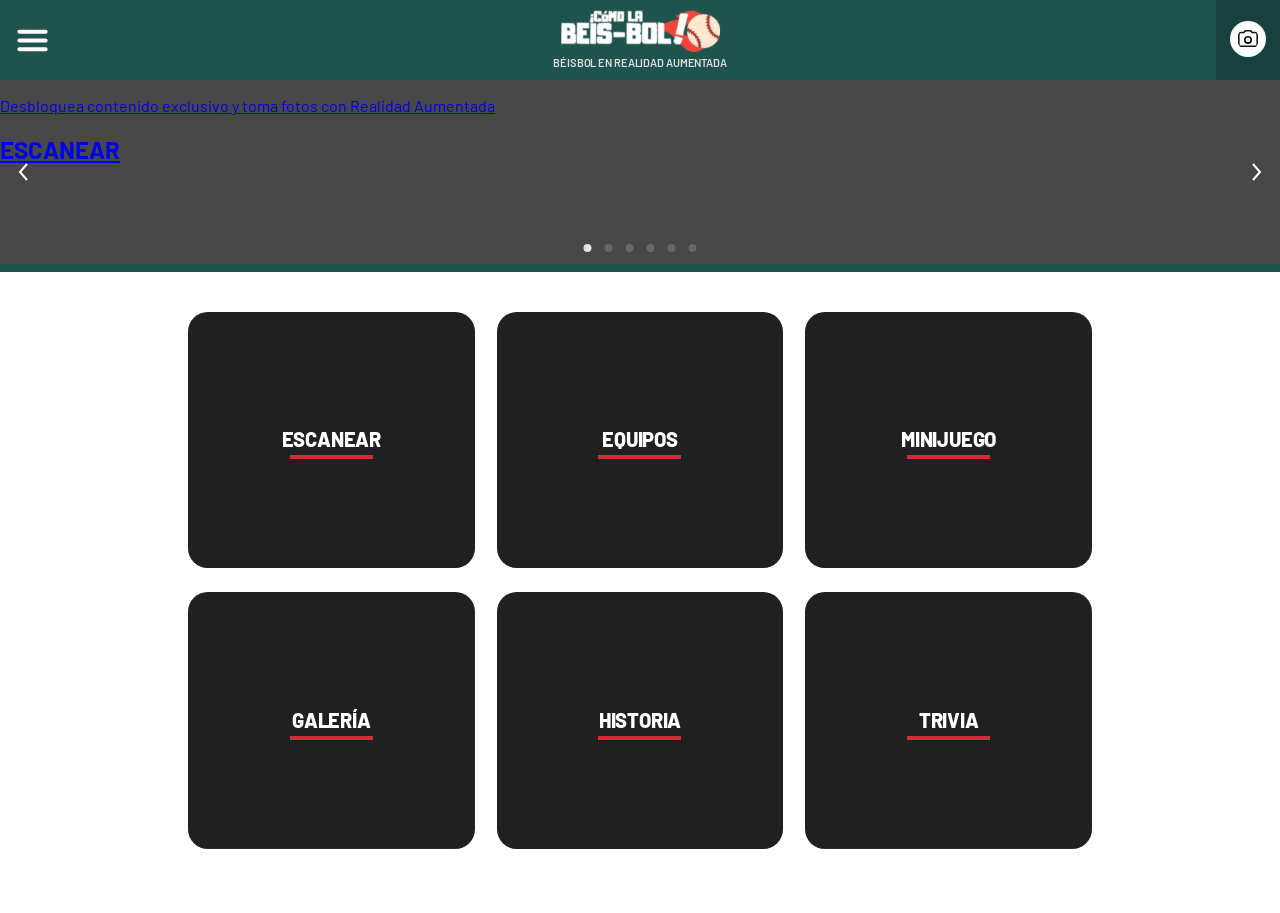
==== index.html @ 77921ce7 "Funcionalidad y texto del slider Added multiple slides to the image carousel with links and descript" ====
<!DOCTYPE html>
<html lang="es">
<head>
  <meta charset="UTF-8">
  <meta name="viewport" content="width=device-width, initial-scale=1.0">
  <title>Cómo la Béisbol</title>
  <link rel="stylesheet" href="css/style.css">
</head>
<body>
  <main class="page">
  <div id="header-container">
    <!-- El contenido del header se carga aquí mediante JavaScript asi creo que es mas facil de enteder, mas modular xd -->
  </div>
    <section class="slider" aria-label="Carrusel de imágenes">

      <!-- SLIDER --------------------------------------------------- -->

      <div class="slides">

    <!-- ESCANEAR -->
        <div class="slide">
          <a href="AR.html" class="slide-link">
            <p class="slide-descripcion">Desbloquea contenido exclusivo y toma fotos con Realidad Aumentada</p>
            <h2 class="slide-titulo">ESCANEAR</h2>
          </a>
        </div>
    <!-- EQUIPOS -->
        <div class="slide">
          <a href="equipos.html" class="slide-link">
            <p class="slide-descripcion">Conoce a la zona sur de la LMB</p>
            <h2 class="slide-titulo">EQUIPOS</h2>
          </a>
        </div>
    <!-- MINIJUEGO -->
        <div class="slide">
          <a href="minijuego.html" class="slide-link">
            <p class="slide-descripcion">Batea y consigue la máxima cantidad de puntos posible</p>
            <h2 class="slide-titulo">MINIJUEGO</h2>
          </a>
        </div>
    <!-- TRIVIA -->
        <div class="slide">
          <a href="trivia.html" class="slide-link">
            <p class="slide-descripcion">¿Cuánto sabes sobre la LMB?</p>
            <h2 class="slide-titulo">TRIVIA</h2>
          </a>
        </div>
    <!-- HISTORIA -->
        <div class="slide">
          <a href="historia.html" class="slide-link">
            <p class="slide-descripcion">Aprende sobre la trayectoria de la LMB</p>
            <h2 class="slide-titulo">HISTORIA</h2>
          </a>
        </div>
    <!-- GALERÍA -->
        <div class="slide">
          <a href="galeria.html" class="slide-link">
            <p class="slide-descripcion">Revive momentos inolvidables</p>
            <h2 class="slide-titulo">GALERÍA</h2>
          </a>
        </div>
    </div>
<!--  --------------------------------------------------- -->
      <button class="arrow previous" aria-label="Imagen anterior">
        <svg width="16" height="18" viewBox="0 0 16 18" fill="none">
          <path
            d="M11 17 4 9l7-8"
            stroke="white"
            stroke-width="2"
          />
        </svg>
      </button>

      <button class="arrow next" aria-label="Siguiente imagen">
        <svg width="16" height="18" viewBox="0 0 16 18" fill="none">
          <path
            d="m5 1 7 8-7 8"
            stroke="white"
            stroke-width="2"
          />
        </svg>
      </button>

      <div class="dots" aria-hidden="true">
        <i class="dot active"></i>
        <i class="dot"></i>
        <i class="dot"></i>
        <i class="dot"></i>
        <i class="dot"></i>
        <i class="dot"></i>
      </div>
    </section>

    <div class="divider"></div>

    <section class="sections" aria-label="Secciones">
      <a class="card-link" href="AR.html" aria-label="Abrir escáner de realidad aumentada">
        <article class="card scan">
          <span>ESCANEAR</span>
        </article>
      </a>
      
      <a class="card-link" href="equipos.html" aria-label="Abrir equipos">
        <article class="card teams">
          <span>EQUIPOS</span>
        </article>
      </a>  

      <a class="card-link" href="minijuego.html" aria-label="Abrir minijuego">
        <article class="card game">
          <span>MINIJUEGO</span>
        </article>
      </a>

      <a class="card-link" href="galeria.html" aria-label="Abrir galería">
        <article class="card gallery">
          <span>GALERÍA</span>
        </article>
      </a>

      <a class="card-link" href="historia.html" aria-label="Abrir historia">
        <article class="card history">
          <span>HISTORIA</span>
        </article>
      </a>

      <a class="card-link" href="trivia.html" aria-label="Abrir trivia">
        <article class="card trivia">
          <span>TRIVIA</span>
        </article>
      </a>
    </section>
  </main>
  <script src="js/javascript.js"></script>
</body>
</html>
---- css/style.css ----
@import url("https://fonts.googleapis.com/css2?family=Barlow:wght@600;800&family=Lobster&display=swap");

/* ============================================
   VARIABLES Y RESET
   ============================================ */

:root {
  --green: #1f534e;
  --red: #d32c3a;
}

* {
  box-sizing: border-box;
}

html,
body {
  margin: 0;
  min-height: 100%;
}

body {
  background: #fff;
  color: #fff;
  font-family: "Barlow", Arial, sans-serif;
}

button {
  font: inherit;
}

/* ============================================
   LAYOUT PRINCIPAL
   ============================================ */

.page {
  width: 100%;
  min-height: 100vh;
  overflow: hidden;
  background: #fff;
}

.header {
  height: 80px;
  position: relative;
  display: flex;
  align-items: center;
  justify-content: center;
  background: var(--green);
}

.brand {
  text-align: center;
}

.brand h1 {
  margin: 0;
  font: 400 clamp(27px, 7vw, 36px)/1.2 "Lobster", cursive;
  letter-spacing: -0.36px;
}

.brand p {
  margin: 0;
  color: #e1e1e1;
  font-size: 11px;
  font-weight: 600;
  line-height: 1.5;
  letter-spacing: -0.11px;
}

.icon {
  position: absolute;
  top: 0;
  height: 80px;
  width: 64px;
  padding: 0;
  border: 0;
  background: transparent;
  display: grid;
  place-items: center;
  cursor: pointer;
}

.menu {
  left: 0;
}

.camera {
  right: 0;
  background: #16413d;
}

.camera svg {
  width: 36px;
  height: 36px;
  padding: 7px;
  border-radius: 50%;
  background: #fff;
}

/* ============================================
   SLIDER
   ============================================ */

.slider {
  position: relative;
  height: 184px;
  overflow: hidden;
  background: #777;
}

.slides {
  display: flex;
  height: 100%;
  width: 100%;
  overflow-x: auto;
  scroll-snap-type: x mandatory;
  scrollbar-width: none;
}

.slides::-webkit-scrollbar {
  display: none;
}

.slide {
  flex: 0 0 100%;
  height: 100%;
  scroll-snap-align: start;
  background-position: center;
  background-size: cover;
  background-repeat: no-repeat;
  
}

.slide:nth-child(1) {
  background-image: 
  linear-gradient(rgba(0, 0, 0, 0.4), rgba(0, 0, 0, 0.4)),
  url("../assets/Slider1.png");
}

.slide:nth-child(2) {
  background-image: url("../assets/Slider2.jpg");
}

.slide:nth-child(3) {
  background-image: url("../assets/Slider3.jpg");
}

.slide:nth-child(4) {
  background-image: url("../assets/Sllider4.jpg");
}

.slide:nth-child(5) {
  background-image: url("../assets/Slider5.jpg");
}

.slide:nth-child(6) {
  background-image: url("../assets/Sllider6.jpg");
}

.arrow {
  position: absolute;
  top: 0;
  bottom: 0;
  width: 48px;
  padding: 0;
  border: 0;
  background: transparent;
  display: grid;
  place-items: center;
  cursor: pointer;
}

.previous {
  left: 0;
}

.next {
  right: 0;
}

.dots {
  position: absolute;
  bottom: 12px;
  left: 50%;
  transform: translateX(-50%);
  display: flex;
  gap: 13px;
}

.dot {
  width: 8px;
  height: 8px;
  padding: 0;
  border: 0;
  border-radius: 50%;
  background: #e5e5e533;
}

.dot.active {
  background: #e5e5e5;
}

/* ============================================
   DIVISOR
   ============================================ */

.divider {
  height: 8px;
  background: var(--green);
}

/* ============================================
   SECCIONES Y TARJETAS
   ============================================ */

.sections {
  width: 100%;
  max-width: 960px;
  margin: 0 auto;
  padding: 24px 28px 48px;
  display: grid;
  grid-template-columns: repeat(2, minmax(0, 1fr));
  gap: 24px 22px;
}

.card {
  position: relative;
  aspect-ratio: 152 / 136;
  border-radius: 20px;
  overflow: hidden;
  display: grid;
  place-items: center;
  background: #777 center / cover;
}

.card-link {
  color: inherit;
  text-decoration: none;
}

.scan {
  background-image: 
  linear-gradient(rgba(0, 0, 0, 0.60), rgba(0, 0, 0, 0.60)),
  url("../assets/Escanear.png");
}

.teams {
  background-image: 
  linear-gradient(rgba(0, 0, 0, 0.60), rgba(0, 0, 0, 0.60)),
  url("../assets/Equipos.jpg");}

.game {
  background-image:
  linear-gradient(rgba(0, 0, 0, 0.60), rgba(0, 0, 0, 0.60)),
  url("../assets/Minijuego.jpg");}

.trivia {
  background-image: 
  linear-gradient(rgba(0, 0, 0, 0.60), rgba(0, 0, 0, 0.60)),
  url("../assets/Trivia.png");}

.history {
  background-image:
  linear-gradient(rgba(0, 0, 0, 0.60), rgba(0, 0, 0, 0.60)),
  url("../assets/Historia.png");  
}


.gallery {
  background-image: 
  linear-gradient(rgba(0, 0, 0, 0.60), rgba(0, 0, 0, 0.60)),
  url("../assets/Galeria.jpg");;
}

.card::before {
  content: "";
  position: absolute;
  inset: 0;
  background: #0005;
}

.card::after {
  content: "";
  position: absolute;
  top: calc(50% + 15px);
  width: 83px;
  height: 4px;
  background: var(--red);
}

.card span {
  position: relative;
  z-index: 1;
  margin-top: -2px;
  font-size: 20px;
  font-weight: 800;
  line-height: 1.5;
  letter-spacing: -0.2px;
}

/* ============================================
   RESPONSIVE
   ============================================ */

@media (min-width: 640px) {
  .sections {
    grid-template-columns: repeat(3, minmax(0, 1fr));
  }
 
}

@media (min-width: 1024px) {
  .sections {
    padding: 40px 28px 64px;
  }
}



.model-viewer-container { 
  display: flex;
  flex-direction: row;
  gap: 20px;
  justify-content: center;
  align-items: center;
  flex-wrap: wrap;
  width: 100%;
  padding: 24px;
}

.model-viewer-container .model-viewer {
  flex: 1 1 360px;
  width: min(100%, 500px);
  height: 600px;
}

.model-viewer-container .model-viewer[hidden] {
  display: none;
}

.collection-tabs {
  display: flex;
  justify-content: center;
  gap: 12px;
  border-bottom: 1px solid #d5d5d5;
}

.collection-tab {
  padding: 12px 20px;
  border: 0;
  border-bottom: 3px solid transparent;
  background: transparent;
  color: #444;
  font: 600 16px Arial, sans-serif;
  cursor: pointer;
}

.collection-tab[aria-selected="true"] {
  border-bottom-color: var(--green);
  color: var(--green);
}

.collection-tab:focus-visible {
  outline: 2px solid var(--green);
  outline-offset: 2px;
}

.collection-panel[hidden] {
  display: none;
}

.collection-empty {
  padding: 32px 16px;
  color: #555;
  text-align: center;
}

.contenedor-general {
  width: calc(100% - 32px);
  max-width: 1200px;
  margin: 0 auto;
  padding: 24px 16px 40px; 
  border-radius: 10px;
  box-shadow: 0 6px 16px rgba(31, 83, 78, 0.25);
}

.titulo-interior, .titulo-Final {
  color: #C00000;
  font-size: 30px;
  font-family: "Barlow", Arial, sans-serif;
  font-weight: bold;
  text-align: center;
  padding:20px;
}
.Titulo-de-pregunta{
  color: #C00000;
  font-size: 20px;
  font-family: "Barlow", Arial, sans-serif;
  font-weight: bold;
}
.Posibles-Respuestas{
  display: grid;
  gap: 10px;
}
.Respuesta{
  border: none;
  background-color: #d32c3a;
  color: white;
  border-radius: 5px;
  cursor: pointer;
  transition-duration: 0.4s;
  padding:15px;
}
.Respuesta:hover{
  background-color:#840000;
}
.Siguiente{
  border: none;
  background-color: #1f534e;
  color: white;
  border-radius: 8px;
  cursor: pointer;
  transition-duration: 0.4s;
  padding: 12px 25px;
}
.Siguiente:hover{
  background-color:#102a27;
}
.Menu1{
  border: none;
  background-color: #ebebeb;
  color: black;
  border-radius: 8px;
  cursor: pointer;
  transition-duration: 0.4s;
  padding: 12px 25px;
}
.Menu1:hover{
  background-color:#040505;
  color: white;
}

.Modal {
  background-color: #0000009f;
  opacity: 0;
  position: fixed;  
  top: 0;
  left: 0;
  right: 0;
  bottom: 0;
  transition: opacity 0.3s ease;
  z-index: -1;
  display: flex;
  justify-content: center;
  align-items: center;
}

.Modal-inner {
  position: relative;
}

.Close {
  position: absolute;
  top: 0;
  right: 0;
  font-size: 28px;
  cursor: pointer;
}

.Modal.Open{
  Opacity: 1;
  z-index: 999;
}

/* ===== Marcador de la trivia ===== */
.InfoTest {
  color: #040505;
  display: grid;
  grid-template-columns: repeat(3, 1fr);
  gap: 8px;
  margin-top: 10px;
  margin-bottom: 30px;
  font-weight: bold;
}
.InfoTest .titulo-interior {
  grid-column: 1 / -1;     /* el título ocupa toda la fila de arriba */
}

.question-count,
.timer,
.score {
  padding: 10px 4px 12px;
  border-radius: 12px;
  border-bottom: 4px solid var(--red);
  background: linear-gradient(180deg, #2a6d66 0%, var(--green) 100%);
  box-shadow: 0 4px 10px rgba(31, 83, 78, 0.35);
  color: #fff;
  text-align: center;
}

.InfoTest small {
  display: block;
  margin-bottom: 2px;
  font-size: 0.7rem;
  letter-spacing: 1.5px;
  text-transform: uppercase;
  color: #cfe3e0;
}

.InfoTest .valor {
  display: block;
  font-size: clamp(1.2rem, 6vw, 1.7rem);
  font-weight: 800;
  line-height: 1.1;
  color: #ffd54a;
  font-variant-numeric: tabular-nums;
  text-shadow: 0 0 8px rgba(255, 213, 74, 0.45);
}    

.enviar{
  border: none;
  background-color: #ebebeb;
  color: black;
  border-radius: 8px;
  cursor: pointer;
  transition-duration: 0.4s;
  box-shadow: 0 3px 6px rgba(0,0,0,0.15); 
  padding: 12px 25px;
}
.enviar:hover{
  background-color:#040505;
  color: white;
}

.Victoria{
  color:#040505;
  text-align: center;
}


.Empezar{
  text-align: center;
  border: none;
  background-color: #1f534e;
  color: white;
  border-radius: 8px;
  cursor: pointer;
  transition-duration: 0.4s;
  padding: 12px 25px;
  display: block;
  margin: 0 auto;
}
.Empezar:hover{
  background-color:#102a27;
}
.hide{
  display: none;
}

.Correcta{
  background-color: #6af145;
  color: black;
  padding: 5px;
  border-radius: 15px;
  transition-duration: 0.4s;
}

/* ============================================
   EQUIPOS
   ============================================ */

.selector-equipos {
  --verde-claro: #4a9764;
  position: relative;
  padding: 20px 0 18px;
  text-align: center;
  color: #fff;
  background: linear-gradient(180deg, #55a672 0%, var(--verde-claro) 100%);
  border-radius: 16px;
  box-shadow: 0 6px 16px rgba(31, 83, 78, 0.25);
}

.selector-nombre {
  margin: 0 0 12px;
  padding: 0 56px;      
  font-size: clamp(1.15rem, 5vw, 1.6rem);
  font-weight: 800;
  letter-spacing: 0.3px;
  text-transform: uppercase;
  text-shadow: 0 2px 4px rgba(0, 0, 0, 0.25);
}

.selector-carrusel {
  display: flex;
  align-items: center;
  justify-content: space-between;
  padding: 0 10px;
}

.selector-logos {
  flex: 1;
  display: flex;
  align-items: center;
  justify-content: space-around;
  min-height: 130px;
  touch-action: pan-y;
}

.logo-central {
  width: 45%;
  max-width: 180px;
  height: auto;
  filter: drop-shadow(0 6px 8px rgba(0, 0, 0, 0.35));
}

.logo-lateral {
  width: 18%;
  max-width: 72px;
  height: auto;
  cursor: pointer;
  opacity: 0.75;
  filter: drop-shadow(0 3px 4px rgba(0, 0, 0, 0.3));
  transition: opacity 0.25s, transform 0.25s;
}
.logo-lateral:hover {
  opacity: 1;
  transform: scale(1.1);
}

.selector-flecha {
  flex: 0 0 auto;
  width: 40px;
  height: 40px;
  padding: 0;
  border: 0;
  border-radius: 50%;
  background: rgba(255, 255, 255, 0.18);
  color: #fff;
  font-size: 1.1rem;
  cursor: pointer;
  transition: background 0.25s, transform 0.25s;
}
.selector-flecha:hover {
  background: rgba(255, 255, 255, 0.35);
  transform: scale(1.08);
}

.selector-puntos {
  display: flex;
  justify-content: center;
  gap: 10px;
  margin-top: 14px;
}
.selector-puntos span {
  width: 10px;
  height: 10px;
  border-radius: 999px;
  background: rgba(255, 255, 255, 0.4);
  cursor: pointer;
  transition: width 0.3s, background 0.3s;
}
.selector-puntos span.activo {
  width: 26px;
  background: #fff;
}

/* (texto oscuro porque el fondo del proyecto ya es blanco) */
.equipo-info {
  max-width: 760px;
  margin: 24px auto 0;
  padding: 24px 22px 32px;
  color: #040505;
  line-height: 1.7;
  background: #fff;
  border-radius: 16px;
  box-shadow: 0 4px 14px rgba(0, 0, 0, 0.08);
}

.equipo-info > * {
  animation: aparecer 0.4s ease both;   
}
@keyframes aparecer {
  from { opacity: 0; transform: translateY(8px); }
  to   { opacity: 1; transform: none; }
}

.equipo-info h4 {
  margin: 0 0 18px;
  font-family: "Lobster", cursive;
  font-size: 2.4rem;
  font-weight: 800;
  color: #C00000;
}

.equipo-info h4::after {
  content: "";
  display: block;
  width: 83px;
  height: 4px;
  margin-top: 8px;
  background: var(--red);
}

.equipo-info h5 {
  margin: 26px 0 8px;
  padding-left: 10px;
  border-left: 4px solid var(--green);
  font-size: 1.3rem;
  font-weight: 800;
  text-transform: uppercase;
  color: var(--green);
}

.equipo-info h6 {
  margin: 26px 0 8px;
  padding-left: 10px;
  font-size: 1.1rem;
  font-weight: 600;
}

.equipo-info p {
  margin: 0 0 14px;
  font-size: 1rem;
}

.equipo-foto {
  margin: 20px 0 24px;      /* quita el margen por defecto de <figure> */
}
.equipo-foto img {
  display: block;
  width: 100%;
  height: auto;
  border-radius: 12px;
  box-shadow: 0 4px 10px rgba(0, 0, 0, 0.15);
}
.equipo-foto figcaption {
  margin-top: 8px;
  font-size: 0.85rem;
  font-style: italic;
  text-align: center;
  color: #555;
}


/* ===== Pantalla de resultados ===== */
.Victoria {
  --estado: var(--green);
  display: flex;
  flex-direction: column;
  align-items: center;
  gap: 12px;
  max-width: 420px;
  margin: 10px auto 0;
  padding: 24px 20px 28px;
  color: #040505;
  text-align: center;
  background: #fff;
  border-radius: 20px;
  border-top: 8px solid var(--estado);
  box-shadow: 0 8px 22px rgba(0, 0, 0, 0.14);
  animation: pop-in 0.5s ease both;      /* aparece con un pequeño "pop" */
}

/* Ícono grande sobre el título */
.Victoria::before {
  content: "⚾";
  font-size: 3.2rem;
  line-height: 1;
  animation: rebote 0.9s ease 0.3s both;
}

/* Estados que asigna el JS */
.estado-ganaste { --estado: #2e9e5b; }
.estado-ganaste::before { content: "🏆"; }
.estado-tiempo  { --estado: #C00000; }
.estado-tiempo::before  { content: "⏱️"; }
.estado-intento { --estado: #e08a00; }


/* Niveles de la pantalla final */
.nivel-oro    { --estado: #c9971c; }
.nivel-oro::before    { content: "🏆"; }

.nivel-plata  { --estado: #7d8a99; }
.nivel-plata::before  { content: "🥈"; }

.nivel-bronce { --estado: #b5651d; }
.nivel-bronce::before { content: "🥉"; }

.nivel-triste { --estado: #6b7a99; }
.nivel-triste::before { content: "😢"; }

.Victoria .titulo-Final {
  margin: 0;
  padding: 0;
  font-family: "Lobster", cursive;
  font-size: 2rem;
  font-weight: 400;
  color: var(--estado);
}

.resultado-puntos {
  display: flex;
  flex-direction: column;
  align-items: center;
}
.resultado-etiqueta {
  font-size: 0.8rem;
  letter-spacing: 1.5px;
  text-transform: uppercase;
  color: #555;
}
.resultado-numero {
  font-size: 3.4rem;
  font-weight: 800;
  line-height: 1.1;
  color: var(--estado);
}
.resultado-numero small {
  font-size: 1.2rem;
  font-weight: 600;
  color: #888;
}
.resultado-tiempo {
  margin: 0;
  color: #555;
}

.resultado-mensaje {
  margin: -4px 0 0;
  font-size: 1.3rem;
  font-weight: 800;
  text-transform: uppercase;
  letter-spacing: 1px;
  color: var(--estado);   /* cambia de color con el nivel, igual que el ícono */
}
.resultado-mensaje:empty {
  display: none;          /* si no hay mensaje, no ocupa espacio */
}

#resumen-total {
  margin: 4px 0 8px;
  padding: 8px 16px;
  font-size: 0.9rem;
  background: #eef4f3;
  border-radius: 999px;
}

.Victoria .Siguiente,
.Victoria .Menu1 {
  width: 100%;
  max-width: 260px;
  font-weight: 800;
}

@keyframes pop-in {
  0%   { opacity: 0; transform: scale(0.85); }
  60%  { transform: scale(1.04); }
  100% { opacity: 1; transform: none; }
}
@keyframes rebote {
  0%, 100% { transform: translateY(0); }
  40%      { transform: translateY(-12px); }
  70%      { transform: translateY(0); }
  85%      { transform: translateY(-5px); }
}

.video-container{
  display: flex;
  flex-wrap: wrap;
  gap: 15px;
  justify-content: center;
  padding: 10px;
}

.video{
  height: 250px;
  width: 350px;
  border: 5px solid #C00000;
  border-radius: 5px;
  box-shadow: 0 5px 15px rgba(0,0,0,.7); 
  cursor: pointer;
  overflow: hidden;
}

.video video{
  height: 100%;
  width: 100%;
  object-fit: cover;
  transition: .2s linear;
}

.video:hover video{
  transform: scale(1.1);
}

.Popup-video{
  position: fixed;
  top:0; left:0;
  z-index: 100;
  background: rgba(0, 0, 0, 0.8);
  height: 100%;
  width: 100%;
  display: none;
}

.Popup-video video{
  position: absolute;
  top:50%; left:50%;
  transform: translate(-50%, -50%);
  width: 750px;
  border-radius: 5px;
  border: 3px solid #55a672;
  object-fit: cover;
}

.Popup-video span{
  position: absolute;
  top:5px; right:20px;
  font-size: 50px;
  color:#f9fefe;
  font-weight: bolder;
  z-index: 100;
  cursor: pointer;
}

@media(max-width: 765px){
  .Popup-video video{
    width:95%;
  }
}

/* ===== Pantalla de bienvenida de la trivia ===== */
.Bienvenido {
  display: flex;
  flex-direction: column;
  align-items: center;
  gap: 12px;
  margin: 0 0 28px;
  padding: 24px 20px 28px;
  color: #fff;
  text-align: center;
  background: repeating-linear-gradient(90deg, #2a6d66 0 40px, var(--green) 40px 80px);
  border-radius: 16px;
  border-bottom: 6px solid var(--red);
  box-shadow: 0 6px 16px rgba(31, 83, 78, 0.3);
}

/* Pelota que rebota */
.Bienvenido::before {
  content: "⚾";
  font-size: 2.8rem;
  line-height: 1;
  animation: rebote 1.8s ease infinite;
}

.bienvenida-titulo {
  font-family: "Lobster", cursive;
  font-size: clamp(1.8rem, 7vw, 2.8rem);
  font-weight: 400;
  line-height: 1.15;
  text-shadow: 0 3px 6px rgba(0, 0, 0, 0.3);
}

.bienvenida-reglas {
  display: grid;
  grid-template-columns: repeat(3, 1fr);
  gap: 10px;
  width: 100%;
  max-width: 420px;
  margin-top: 6px;
}

.regla {
  display: flex;
  flex-direction: column;
  align-items: center;
  justify-content: center;
  padding: 10px 6px 12px;
  font-size: 0.7rem;
  font-weight: 600;
  letter-spacing: 1px;
  line-height: 1.2;
  text-transform: uppercase;
  color: #cfe3e0;
  background: rgba(0, 0, 0, 0.25);
  border-bottom: 3px solid var(--red);
  border-radius: 12px;
}

.regla b {
  font-size: clamp(1.6rem, 8vw, 2.2rem);
  font-weight: 800;
  line-height: 1.1;
  color: #ffd54a;
  text-shadow: 0 0 8px rgba(255, 213, 74, 0.45);
}

/* Botón Empezar */
.Empezar {
  padding: 16px 48px;
  font-size: 1.2rem;
  font-weight: 800;
  background-color: var(--red);
  border-radius: 999px;
  box-shadow: 0 6px 0 #8f1d28;          /* relieve */
  animation: pulso 2s ease-in-out infinite;
  transition: background-color 0.25s, box-shadow 0.15s, transform 0.15s;
}
.Empezar:hover {
  background-color: #e23a49;
  animation: none;
}
.Empezar:active {
  transform: translateY(4px);
  box-shadow: 0 2px 0 #8f1d28;
}

@keyframes pulso {
  0%, 100% { transform: scale(1); }
  50%      { transform: scale(1.05); }
}

/* ============================================
   TRIVIA: FONDO TEMÁTICO
   ============================================ */

.page.page-trivia {
  padding-bottom: 32px;
  background:
    /* franjas de césped recién cortado */
    repeating-linear-gradient(
      90deg,
      rgba(255, 255, 255, 0.07) 0 48px,
      rgba(255, 255, 255, 0) 48px 96px
    ),
    /* degradado del campo: más oscuro arriba, más claro abajo */
    linear-gradient(180deg, #1f534e 0%, #2f7a5f 45%, #4a9764 100%);
}

/* La tarjeta blanca donde vive la trivia */
.page-trivia .contenedor-general {
  margin-top: 16px;
  background: #fff;
  box-shadow: 0 10px 24px rgba(0, 0, 0, 0.25);
}

.page-trivia .Victoria {
  box-shadow: none;
}

.brand-logo {
  display: block;
  height: 46px !important;
  width: auto !important;
  max-width: 100%;
  margin: 0 auto;
}


/* SLIDER DE LA GALERÍA */
.video-slider {
    display: flex;
    justify-content: center;
    align-items: flex-start;
    gap: 20px;
    width: 100%;
    margin: 30px auto;
}
.slider-contenido {
    width: 80%;
    max-width: 900px;
    min-width: 0;
    text-align: center;
}
.slider-contenido video {
    width: 100%;
    aspect-ratio: 16 / 9;
    object-fit: contain;
    background-color: black;
    border-radius: 12px;
}
.video-slider button {
    background-color: #222;
    color: white;
    border: none;
    border-radius: 50%;
    width: 45px;
    height: 45px;
    flex-shrink: 0;
    cursor: pointer;
    font-size: 24px;
}
.video-slider button:hover {
    background-color: #555;
}
#titulo-video {
    margin-top: 15px;
}
#contador-video {
    color: #888;
}
@media (max-width: 600px) {
    .video-slider {
        gap: 5px;
    }
    .slider-contenido {
        width: 100%;
    }
    .video-slider button {
        width: 32px;
        height: 32px;
        font-size: 18px;
    }
}

/* CUADRO DE INFORMACIÓN DEL VIDEO */

.video-info {
    background-color: #4a9764;
    padding: 20px 25px;
    border-radius: 10px;
    margin-top: 15px;
    text-align: left;
    width: 100%;
    box-sizing: border-box;
}

/* Título del video */
.video-info #titulo-video {
    color: #fff;
    font-size: 20px;
    font-weight: 600;
    line-height: 1.5;
    margin: 0 0 10px 0;
}

/* Contador de videos */
.video-info #contador-video {
    color: #d5f1dd;
    font-size: 14px;
    font-weight: 500;
    margin: 0;
}


/* CONTENEDOR DE VIDEO */

.video-marco {
    position: relative;
    width: 100%;
    aspect-ratio: 16 / 9;
    overflow: hidden;
    border-radius: 12px;
    background: black;
    isolation: isolate;
}

.video-marco video {
    display: block;
    width: 100%;
    height: 100%;
    aspect-ratio: auto;
    object-fit: contain;
    border-radius: 0;
    transition: filter 0.25s ease;
}

/* CAPAS VISUALES */

.video-marco::before,
.video-marco::after {
    content: "";
    position: absolute;
    inset: 0;
    pointer-events: none;
    opacity: 0;
}

/* 1. PASTEL */

.video-marco[data-filtro="pastel"] video {
    filter: saturate(60%) brightness(120%) contrast(80%);
}

/* 2. DESENFOQUE GAUSSIANO */

.video-marco[data-filtro="gaussiano"] video {
    filter: blur(5px);
    transform: scale(1.035);
}

/* 3. CYBERPUNK */

.video-marco[data-filtro="cyberpunk"] video {
    filter: saturate(190%) contrast(125%) hue-rotate(280deg);
}

.video-marco[data-filtro="cyberpunk"]::before {
    background: linear-gradient(
        125deg,
        rgba(0, 255, 255, 0.45),
        transparent 45%,
        rgba(255, 0, 180, 0.55)
    );
    mix-blend-mode: screen;
    opacity: 0.45;
}

/* 4. VHS ANALÓGICO */

.video-marco[data-filtro="vhs"] video {
    filter: saturate(75%) contrast(115%) hue-rotate(-8deg);
    animation: vibracion-vhs 4s steps(1, end) infinite;
}

.video-marco[data-filtro="vhs"]::after {
    background: repeating-linear-gradient(
        to bottom,
        transparent 0px,
        rgba(0, 0, 0, 0.35) 2px,
        transparent 4px
    );
    opacity: 0.55;
}

.video-marco[data-filtro="vhs"]::before {
    background: linear-gradient(
        90deg,
        rgba(255, 0, 80, 0.12),
        transparent 50%,
        rgba(0, 255, 255, 0.12)
    );
    opacity: 1;
    mix-blend-mode: screen;
}

@keyframes vibracion-vhs {
    0%, 95%, 100% {
        transform: translateX(0);
    }
    96% {
        transform: translateX(3px);
    }
    97% {
        transform: translateX(-3px);
    }
    98% {
        transform: translateX(2px);
    }
}



/* BOTONES DE FILTROS */

.filtros-galeria {
    display: flex;
    flex-wrap: wrap;
    gap: 8px;
    margin-top: 18px;
}

.video-slider .filtros-galeria .filtro-btn {
    width: auto;
    height: auto;
    min-height: 36px;
    padding: 8px 14px;
    border-radius: 20px;
    border: 1px solid rgba(255, 255, 255, 0.7);
    background: transparent;
    color: #fff;
    font-size: 13px;
    font-weight: 500;
    cursor: pointer;
}

.video-slider .filtros-galeria .filtro-btn:hover {
    background: rgba(255, 255, 255, 0.2);
}

.video-slider .filtros-galeria .filtro-btn.activo {
    background: #fff;
    color: #285b3a;
    border-color: #fff;
}


/* CONTADOR Y DESCRIPCIÓN EN UNA FILA */

.video-encabezado {
    display: flex;
    align-items: flex-start;
    gap: 15px;
    width: 100%;
}

.video-info #contador-video {
    flex-shrink: 0;
    white-space: nowrap;
    color: #d5f1dd;
    font-size: 15px;
    font-weight: 700;
    margin: 3px 0 0;
    padding: 7px 10px;
    border: 1px solid #d5f1dd;
    border-radius: 8px;
}

.video-info #titulo-video {
    flex: 1;
    min-width: 0;
    color: #fff;
    font-size: 19px;
    line-height: 1.5;
    margin: 0;
    text-align: left;
}

/* TÍTULO FILTROS */

.video-info .titulo-filtros {
    color: #fff;
    font-size: 23px;
    margin: 25px 0 15px;
    text-align: left;
}

/* CONTENEDOR DE BOTONES */

.filtros-galeria {
    display: grid;
    grid-template-columns: repeat(2, minmax(0, 1fr));
    gap: 12px;
    margin-top: 15px;
}

/* BOTONES GRANDES PARA MÓVILES */

.video-slider .filtros-galeria .filtro-btn {
    display: flex;
    flex-direction: column;
    align-items: stretch;
    justify-content: space-between;

    width: 100%;
    height: auto;
    min-height: 155px;
    padding: 8px;

    background: rgba(0, 0, 0, 0.12);
    border: 2px solid rgba(255, 255, 255, 0.45);
    border-radius: 14px;

    color: #fff;
    font-size: 16px;
    cursor: pointer;
    transition: background 0.2s, border-color 0.2s;
}

.video-slider .filtros-galeria .filtro-btn:hover {
    background: rgba(255, 255, 255, 0.15);
}

.video-slider .filtros-galeria .filtro-btn.activo {
    background: #fff;
    color: #285b3a;
    border-color: #fff;
}

.video-slider .filtros-galeria .filtro-btn:focus-visible {
    outline: 3px solid #fff;
    outline-offset: 3px;
}

/* NOMBRE DEL FILTRO */

.filtro-nombre {
    display: block;
    padding: 10px 2px 4px;
    font-size: 16px;
    font-weight: 600;
    text-align: center;
}

/* IMAGEN DE PREVISUALIZACIÓN */

.filtro-preview {
    display: block;
    position: relative;
    width: 100%;
    height: 105px;
    overflow: hidden;
    border-radius: 9px;
    background: #182621;
    isolation: isolate;
}

.filtro-preview img {
    display: block;
    width: 100%;
    height: 100%;
    object-fit: contain;
    box-sizing: border-box;
    padding: 5px;
}

/* CAPAS DE EFECTOS */

.filtro-preview::before,
.filtro-preview::after {
    content: "";
    position: absolute;
    inset: 0;
    pointer-events: none;
    opacity: 0;
}

/* MÁS COLUMNAS EN PANTALLAS GRANDES */

@media (min-width: 700px) {
    .filtros-galeria {
        grid-template-columns: repeat(3, minmax(0, 1fr));
    }
}

@media (min-width: 1000px) {
    .filtros-galeria {
        grid-template-columns: repeat(4, minmax(0, 1fr));
    }
}


/* PASTEL */

.filtro-btn[data-filtro="pastel"] .filtro-preview img {
    filter: saturate(60%) brightness(120%) contrast(80%);
}

/* GAUSSIANO */

.filtro-btn[data-filtro="gaussiano"] .filtro-preview img {
    filter: blur(5px);
}

/* CYBERPUNK */

.filtro-btn[data-filtro="cyberpunk"] .filtro-preview img {
    filter: saturate(190%) contrast(125%) hue-rotate(280deg);
}

.filtro-btn[data-filtro="cyberpunk"] .filtro-preview::before {
    background: linear-gradient(
        125deg,
        rgba(0, 255, 255, 0.45),
        transparent 45%,
        rgba(255, 0, 180, 0.55)
    );
    mix-blend-mode: screen;
    opacity: 0.45;
}

/* VHS */

.filtro-btn[data-filtro="vhs"] .filtro-preview img {
    filter: saturate(75%) contrast(115%) hue-rotate(-8deg);
    animation: vibracion-vhs 4s steps(1, end) infinite;
}

.filtro-btn[data-filtro="vhs"] .filtro-preview::after {
    background: repeating-linear-gradient(
        to bottom,
        transparent 0px,
        rgba(0, 0, 0, 0.35) 2px,
        transparent 4px
    );
    opacity: 0.55;
}

.filtro-btn[data-filtro="vhs"] .filtro-preview::before {
    background: linear-gradient(
        90deg,
        rgba(255, 0, 80, 0.12),
        transparent 50%,
        rgba(0, 255, 255, 0.12)
    );
    opacity: 1;
    mix-blend-mode: screen;
}


/* ==========================
   5. GLITCH RGB
   ========================== */

.video-marco[data-filtro="glitch"] video,
.filtro-btn[data-filtro="glitch"] .filtro-preview img {
    filter: saturate(160%) contrast(140%) hue-rotate(-12deg);
    animation: desplazamiento-glitch 3.2s steps(1, end) infinite;
}

/* BANDAS DE INTERFERENCIA */

.video-marco[data-filtro="glitch"]::before,
.filtro-btn[data-filtro="glitch"] .filtro-preview::before {
    background: repeating-linear-gradient(
        to bottom,
        transparent 0px,
        transparent 12px,
        rgba(0, 255, 255, 0.45) 13px,
        rgba(255, 0, 110, 0.3) 15px,
        transparent 17px
    );
    opacity: 0.65;
    animation: interferencia-glitch 2s steps(1, end) infinite;
}

/* SEPARACIÓN DE COLORES */

.video-marco[data-filtro="glitch"]::after,
.filtro-btn[data-filtro="glitch"] .filtro-preview::after {
    background: linear-gradient(
        90deg,
        rgba(255, 0, 100, 0.3),
        transparent 45%,
        rgba(0, 255, 255, 0.3)
    );
    mix-blend-mode: screen;
    opacity: 0.7;
    animation: interferencia-glitch 2.5s steps(1, end) infinite;
}

/* ANIMACIÓN DEL VIDEO */

@keyframes desplazamiento-glitch {
    0%, 88%, 100% {
        transform: translateX(0);
    }

    89% {
        transform: translateX(5px) skewX(-1deg);
    }

    91% {
        transform: translateX(-5px);
    }

    93% {
        transform: translateX(3px);
    }
}

/* ANIMACIÓN DE INTERFERENCIAS */

@keyframes interferencia-glitch {
    0%, 85%, 100% {
        transform: translateX(0);
    }

    87% {
        transform: translateX(8px);
    }

    90% {
        transform: translateX(-8px);
    }

    94% {
        transform: translateX(4px);
    }
}


/* ==========================
   6. CÓMIC IMPRESO
   ========================== */

.video-marco[data-filtro="comic"] video,
.filtro-btn[data-filtro="comic"] .filtro-preview img {
    filter: saturate(195%) contrast(175%) brightness(108%);
}

/* TRAMA DE PUNTOS DE IMPRESIÓN */

.video-marco[data-filtro="comic"]::before,
.filtro-btn[data-filtro="comic"] .filtro-preview::before {
    background-image: radial-gradient(
        circle,
        rgba(0, 0, 0, 0.6) 1px,
        transparent 1.8px
    );

    background-size: 6px 6px;
    mix-blend-mode: multiply;
    opacity: 0.55;
}

/* SUPERPOSICIÓN DE COLORES POP ART */

.video-marco[data-filtro="comic"]::after,
.filtro-btn[data-filtro="comic"] .filtro-preview::after {
    background: linear-gradient(
        135deg,
        rgba(255, 230, 0, 0.20),
        transparent 50%,
        rgba(255, 0, 120, 0.20)
    );

    mix-blend-mode: screen;
    opacity: 0.75;
}

/* RESPETAR PREFERENCIAS DE MOVIMIENTO REDUCIDO */

@media (prefers-reduced-motion: reduce) {
    .video-marco[data-filtro="glitch"] video,
    .filtro-btn[data-filtro="glitch"] .filtro-preview img,
    .video-marco[data-filtro="glitch"]::before,
    .video-marco[data-filtro="glitch"]::after,
    .filtro-btn[data-filtro="glitch"] .filtro-preview::before,
    .filtro-btn[data-filtro="glitch"] .filtro-preview::after,
    .filtro-btn[data-filtro="vhs"] .filtro-preview img {
        animation: none;
    }
}


/* GALERÍA RESPONSIVA PARA TELÉFONOS */

@media (max-width: 700px) {

    /* CONTENEDOR PRINCIPAL */

    main.page {
        width: 100%;
        max-width: none;
        box-sizing: border-box;
        padding-left: 0;
        padding-right: 0;
    }

    main.page > .contenedor-general {
        width: 100%;
        max-width: none;
        padding-left: 10px;
        padding-right: 10px;
        margin-left: auto;
        margin-right: auto;
        box-sizing: border-box;
    }

    /* SLIDER */

    .video-slider {
        display: grid;
        grid-template-columns: 1fr 1fr;
        gap: 12px;
        width: 100%;
        max-width: none;
        margin: 20px 0;
        align-items: center;
    }

    /*
    Permite colocar el video, las flechas y
    la información en filas independientes.
    */

    .video-slider .slider-contenido {
        display: contents;
    }

    /* VIDEO A TODO EL ANCHO DISPONIBLE */

    .video-slider .video-marco {
        grid-column: 1 / -1;
        grid-row: 1;

        width: 100%;
        aspect-ratio: 16 / 9;
        margin: 0;
        border-radius: 10px;
    }

    .video-slider #video-actual {
        display: block;
        width: 100%;
        height: 100%;
        object-fit: contain;
    }

    /* FLECHAS DEBAJO DEL REPRODUCTOR */

    .video-slider > button {
        position: static;
        transform: none;
        margin: 0;

        width: 100%;
        max-width: 150px;
        height: 48px;

        border-radius: 12px;
        font-size: 26px;

        align-self: center;
    }

    .video-slider > #anterior {
        grid-column: 1;
        grid-row: 2;
        justify-self: end;
    }

    .video-slider > #siguiente {
        grid-column: 2;
        grid-row: 2;
        justify-self: start;
    }

    /* CUADRO VERDE */

    .video-slider .video-info {
        grid-column: 1 / -1;
        grid-row: 3;

        width: 100%;
        max-width: none;

        margin: 0;
        padding: 16px;
        box-sizing: border-box;
        border-radius: 10px;
    }

    /* DESCRIPCIÓN Y CONTADOR */

    .video-encabezado {
        display: flex;
        align-items: flex-start;
        gap: 10px;
        width: 100%;
    }

    .video-info #contador-video {
        flex-shrink: 0;
        font-size: 12px;
        padding: 6px 8px;
        margin: 0;
    }

    .video-info #titulo-video {
        flex: 1;
        min-width: 0;
        font-size: 16px;
        line-height: 1.45;
        overflow-wrap: break-word;
        margin: 0;
    }

    /* TÍTULO DE FILTROS */

    .video-info .titulo-filtros {
        font-size: 22px;
        margin: 25px 0 15px;
    }

    /* FILTROS EN DOS COLUMNAS */

    .filtros-galeria {
        display: grid;
        grid-template-columns: repeat(2, minmax(0, 1fr));
        gap: 10px;
        width: 100%;
    }

    .video-slider .filtros-galeria .filtro-btn {
        width: 100%;
        min-width: 0;
        min-height: 145px;
        height: auto;
        padding: 8px;
    }

    /* VISTA PREVIA DEL FILTRO */

    .filtro-preview {
        width: 100%;
        height: 95px;
    }

    .filtro-nombre {
        font-size: 14px;
        line-height: 1.3;
        padding: 10px 2px 4px;
    }

}
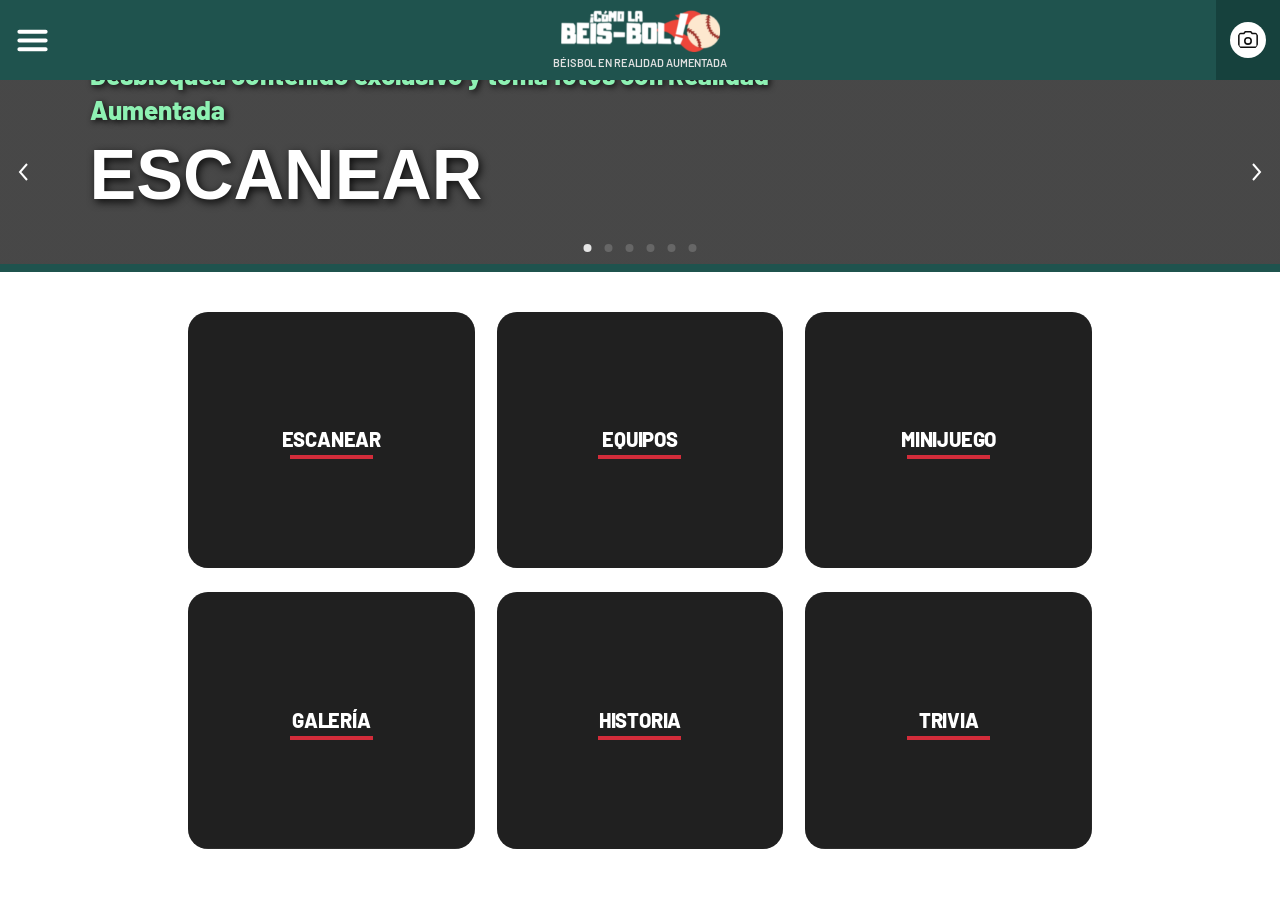
==== commit f774d974: "Update links from AR.html to escaneo.html" ====
--- a/index.html
+++ b/index.html
@@ -19,7 +19,7 @@
 
     <!-- ESCANEAR -->
         <div class="slide">
-          <a href="AR.html" class="slide-link">
+          <a href="escaneo.html" class="slide-link">
             <p class="slide-descripcion">Desbloquea contenido exclusivo y toma fotos con Realidad Aumentada</p>
             <h2 class="slide-titulo">ESCANEAR</h2>
           </a>
@@ -94,7 +94,7 @@
     <div class="divider"></div>
 
     <section class="sections" aria-label="Secciones">
-      <a class="card-link" href="AR.html" aria-label="Abrir escáner de realidad aumentada">
+      <a class="card-link" href="escaneo.html" aria-label="Abrir escáner de realidad aumentada">
         <article class="card scan">
           <span>ESCANEAR</span>
         </article>
--- a/css/style.css
+++ b/css/style.css
@@ -1797,3 +1797,390 @@
     }
 
 }
+
+
+
+/* ENLACES DEL SLIDER */
+
+.slides .slide {
+    position: relative;
+}
+
+
+
+
+
+
+/* MANTENER LAS FLECHAS Y PUNTOS POR ENCIMA */
+
+.slider .arrow,
+.slider .dots {
+    z-index: 5;
+}
+
+/* ADAPTACIÓN PARA MÓVILES */
+
+@media (max-width: 700px) {
+
+    .slide-link {
+        padding: 20px;
+    }
+
+    .slide-descripcion {
+        font-size: 14px;
+        line-height: 1.35;
+        margin-bottom: 6px;
+    }
+
+    .slide-titulo {
+        font-size: 32px;
+    }
+}
+
+
+/* ================================
+   SLIDER DE LA PÁGINA PRINCIPAL
+   ================================ */
+
+/* Cada slide funciona como contenedor */
+.slider .slides .slide {
+    position: relative;
+}
+
+/* ENLACE QUE ABARCA TODO EL SLIDE */
+
+.slider .slides .slide .slide-link {
+    position: absolute;
+    inset: 0;
+    z-index: 2;
+
+    display: flex;
+    flex-direction: column;
+    justify-content: flex-end;
+    align-items: flex-start;
+
+    /* Separación de los bordes */
+    padding: 50px clamp(50px, 7vw, 100px);
+    box-sizing: border-box;
+
+    /* Oscurecer imagen */
+    background: linear-gradient(
+        90deg,
+        rgba(0, 0, 0, 0.70) 0%,
+        rgba(0, 0, 0, 0.35) 100%
+    );
+
+    color: #fff;
+    text-decoration: none !important;
+    cursor: pointer;
+}
+
+/* NO OSCURECER PRIMER SLIDE */
+
+.slider .slides .slide:first-child .slide-link {
+    background: transparent;
+}
+
+/* ELIMINAR SUBRAYADO */
+
+.slider .slide-link,
+.slider .slide-link:hover,
+.slider .slide-link:visited,
+.slider .slide-link .slide-titulo,
+.slider .slide-link .slide-descripcion {
+    text-decoration: none !important;
+}
+
+/* DESCRIPCIÓN */
+
+.slider .slide .slide-descripcion {
+    color: #8EF1B3;
+    font-size: clamp(17px, 2.2vw, 26px);
+    font-weight: 800;
+    line-height: 1.35;
+
+    margin: 0 0 10px;
+    max-width: 800px;
+
+    text-align: left;
+
+    /* Sombra para resaltar sobre la imagen */
+    text-shadow: 2px 2px 6px rgba(0, 0, 0, 0.85);
+}
+
+/* TÍTULO PRINCIPAL */
+
+.slider .slide .slide-titulo {
+    color: #ffffff;
+    font-size: clamp(36px, 5.5vw, 70px);
+    font-weight: 900;
+    line-height: 1.1;
+
+    margin: 0;
+    text-align: left;
+
+    text-shadow: 2px 3px 8px rgba(0, 0, 0, 0.85);
+}
+
+/* FLECHAS E INDICADORES ENCIMA DEL SLIDE */
+
+.slider .arrow,
+.slider .dots {
+    z-index: 10;
+}
+
+/* ================================
+   ADAPTACIÓN PARA MÓVILES
+   ================================ */
+
+@media (max-width: 700px) {
+
+    .slider .slides .slide .slide-link {
+        padding: 25px 45px;
+    }
+
+    .slider .slide .slide-descripcion {
+        font-size: clamp(14px, 3.5vw, 18px);
+        line-height: 1.3;
+        margin-bottom: 6px;
+    }
+
+    .slider .slide .slide-titulo {
+        font-size: clamp(28px, 7vw, 40px);
+    }
+}
+
+/* CONTENEDOR DEL SLIDER */
+
+.slider .slides {
+    display: flex;
+    width: 100%;
+    overflow-x: auto;
+    scroll-snap-type: x mandatory;
+    scroll-behavior: smooth;
+
+    /* Ocultar barra de desplazamiento */
+    scrollbar-width: none;
+}
+
+.slider .slides::-webkit-scrollbar {
+    display: none;
+}
+
+/* CADA IMAGEN DEL SLIDER */
+
+.slider .slides .slide {
+    position: relative;
+    flex: 0 0 100%;
+    min-width: 0;
+    scroll-snap-align: start;
+}
+
+
+
+/* =====================================
+   MENÚ HAMBURGUESA
+===================================== */
+
+/* Fondo detrás del menú */
+.site-menu-backdrop {
+    position: fixed;
+    inset: 0;
+    background: rgba(0, 0, 0, 0.65);
+    z-index: 9998;
+}
+
+.site-menu-backdrop[hidden] {
+    display: none;
+}
+
+/* Panel lateral */
+.site-drawer {
+    position: fixed;
+    top: 0;
+    left: 0;
+    width: min(85vw, 360px);
+    height: 100vh;
+    height: 100dvh;
+    box-sizing: border-box;
+    padding: 24px;
+
+    background: #ffffff;
+    color: #183624;
+    z-index: 9999;
+
+    overflow-y: auto;
+    transform: translateX(-105%);
+    transition: transform 0.3s ease;
+    visibility: hidden;
+}
+
+/* Menú abierto */
+.site-drawer.abierto {
+    transform: translateX(0);
+    visibility: visible;
+}
+
+/* Evitar scroll del fondo */
+body.menu-abierto {
+    overflow: hidden;
+}
+
+/* Encabezado */
+.site-drawer-header {
+    display: flex;
+    align-items: center;
+    justify-content: space-between;
+    margin-bottom: 25px;
+}
+
+.site-drawer-header h2 {
+    margin: 0;
+    color: inherit;
+    font-size: 27px;
+    font-weight: 800;
+}
+
+.site-menu-close {
+    background: transparent;
+    border: none;
+    color: inherit;
+    font-size: 36px;
+    cursor: pointer;
+}
+
+/* Enlaces de navegación */
+.site-menu-links {
+    display: flex;
+    flex-direction: column;
+    gap: 6px;
+}
+
+.site-menu-links a {
+    display: block;
+    padding: 14px 16px;
+    border-radius: 10px;
+
+    color: inherit;
+    text-decoration: none;
+    font-size: 18px;
+    font-weight: 600;
+
+    transition: background 0.2s;
+}
+
+.site-menu-links a:hover {
+    background: #e0f3e5;
+}
+
+.site-menu-links a.actual {
+    background: #4a9764;
+    color: #ffffff;
+}
+
+/* Personalización */
+.site-menu-personalizacion {
+    margin-top: 30px;
+    padding-top: 25px;
+    border-top: 1px solid #a7c8b0;
+}
+
+.site-menu-personalizacion h3 {
+    margin: 0 0 22px;
+    font-size: 15px;
+    font-weight: 800;
+    color: #4a9764;
+}
+
+.site-tema-fila {
+    display: flex;
+    justify-content: space-between;
+    align-items: center;
+    gap: 12px;
+    font-size: 17px;
+    font-weight: 600;
+}
+
+/* INTERRUPTOR */
+.site-theme-toggle {
+    width: 55px;
+    height: 30px;
+    padding: 3px;
+
+    border: none;
+    border-radius: 30px;
+    background: #aaa;
+
+    cursor: pointer;
+    transition: background 0.25s;
+}
+
+.site-theme-circulo {
+    display: block;
+    width: 24px;
+    height: 24px;
+    border-radius: 50%;
+    background: #fff;
+
+    transition: transform 0.25s;
+}
+
+.site-theme-toggle[aria-checked="true"] {
+    background: #4a9764;
+}
+
+.site-theme-toggle[aria-checked="true"] .site-theme-circulo {
+    transform: translateX(25px);
+}
+
+/* =====================================
+   MODO OSCURO
+===================================== */
+
+html[data-tema="oscuro"] body,
+html[data-tema="oscuro"] .page {
+    background-color: #131e19;
+    color: #f0fff3;
+}
+
+html[data-tema="oscuro"] .header {
+    background-color: #17271e;
+}
+
+html[data-tema="oscuro"] .site-drawer {
+    background: #17271e;
+    color: #ffffff;
+}
+
+html[data-tema="oscuro"] .site-menu-links a:hover {
+    background: #2d4937;
+}
+
+html[data-tema="oscuro"] .site-menu-personalizacion {
+    border-color: #385741;
+}
+
+/* Movimiento reducido */
+@media (prefers-reduced-motion: reduce) {
+    .site-drawer {
+        transition: none;
+    }
+}
+
+/* Ajustes de móvil */
+@media (max-width: 700px) {
+    .site-drawer {
+        padding: 20px;
+    }
+
+    .site-menu-links a {
+        font-size: 18px;
+        padding: 15px 12px;
+    }
+}
+
+@media (min-width: 701px) {
+    .page > .slider {
+        margin-top: 0;
+    }
+}
